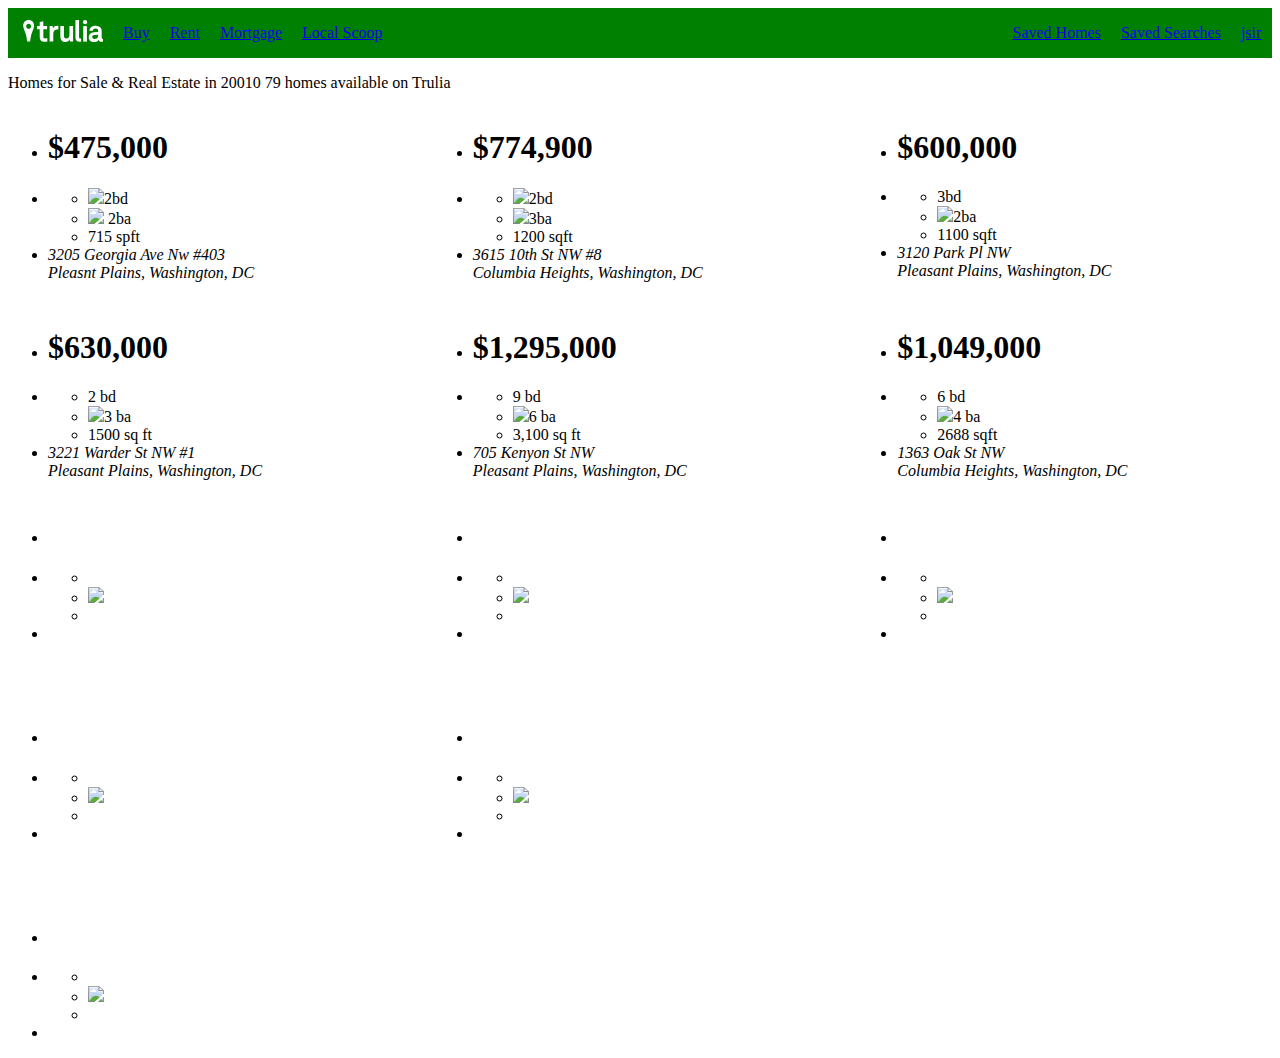
==== Homework 03/starter_code/index.html @ a8ab7b9c "added changes3" ====
<!DOCTYPE html>
<html lang="en" >
<head>
  <meta charset="UTF-8">
  <title>CodePen - Homework 3 - Starter Code</title>
  <link rel="stylesheet" href="./style.css">
  <link rel="stylesheet" href="normalize.min.css">


</head>
<body>
  <header class="truPageHeader">
    <div class="truPageHeaderLogo">
      <img src="images/logo.svg" alt="TruliaLogo">
    </div>
    <nav>
      <ul class="truPageHeaderList">
        <div class="firstfour">
          <li><a href="#" class="">Buy</a></li>
          <li><a href="#">Rent</a></li>
          <li><a href="#">Mortgage</a></li>
          <li><a href="#">Local Scoop</a></li>
        </div>
        <div class="last3">
          <li><a href="#">Saved Homes</a></li>
          <li><a href="#">Saved Searches</a></li>
          <li><a href="#">jsir</a></li>
        </div>

      </ul>
    </nav>
  </header>
  <main class="truMainBanner">
    <section class ="truBanner"><p>Homes for Sale & Real Estate in 20010 79 homes available on Trulia</p>
    </section>
  </main>
  <main class="truGridLayoutbackground">
    <section class="truGridLayout">
      
      
      
      <article class="trulia-grid-item">
        <div class="trulia-house-image trulia-house-image-1">
          <div class="new-box"></div>
        </div>
        <ul class="trulia-house-facts">
            <li class="trulia-house-price"><h1>$475,000</h1></li>
            <li class="trulia-house-stats">
                <ul>
                    <li class="trulia-house-beds"><img src="https://s3-us-west-2.amazonaws.com/s.cdpn.io/2522641/bed-icon.png" class="trulia-article-icon">2bd</li>
  
                    <li class="trulia-house-baths"><img src="https://s3-us-west-2.amazonaws.com/s.cdpn.io/2522641/bath-icon.png" class="trulia-article-icon"> 2ba  </li>
  
                    <li class="trulia-house-sqft">715 spft</li>
                </ul>
            </li>
            <li>
                <address class="trulia-house-address">3205 Georgia Ave Nw #403<br/> Pleasnt Plains, Washington, DC</address>
            </li>
        </ul>
      </article>
<!-- $475,000
2bd
2ba
715 sqft
3205 Georgia Ave NW #403
Pleasant Plains, Washington, DC -->



      

      <article class="trulia-grid-item">
        <div class="trulia-house-image trulia-house-image-12">
          <div class="new-box"></div>
        </div>
        <ul class="trulia-house-facts">
            <li class="trulia-house-price"><h1>$774,900</h1></li>
            <li class="trulia-house-stats">
                <ul>
                    <li class="trulia-house-beds"><img src="https://s3-us-west-2.amazonaws.com/s.cdpn.io/2522641/bed-icon.png" class="trulia-article-icon">2bd</li>
  
                    <li class="trulia-house-baths"><img src="https://s3-us-west-2.amazonaws.com/s.cdpn.io/2522641/bath-icon.png" class="trulia-article-icon">3ba</li>
  
                    <li class="trulia-house-sqft">1200 sqft</li>
                </ul>
            </li>
            <li>
                <address class="trulia-house-address">3615 10th St NW #8<br/>Columbia Heights, Washington, DC</address>
            </li>
        </ul>
      </article>
      <!-- $774,900
      2bd
      3ba
      3615 10th St NW #8
      Columbia Heights, Washington, DC -->




      <article class="trulia-grid-item">
        <div class="trulia-house-image trulia-house-image-12">
          <div class="new-box"></div>
        </div>
        <ul class="trulia-house-facts">
            <li class="trulia-house-price"><h1>$600,000</h1></li>
            <li class="trulia-house-stats">
                <ul>
                    <li class="trulia-house-beds"><img src="" class="trulia-article-icon">3bd </li>
  
                    <li class="trulia-house-baths"><img src="https://s3-us-west-2.amazonaws.com/s.cdpn.io/2522641/bath-icon.png" class="trulia-article-icon">2ba   </li>
  
                    <li class="trulia-house-sqft">1100 sqft</li>
                </ul>
            </li>
            <li>
                <address class="trulia-house-address">3120 Park Pl NW<br/>Pleasant Plains, Washington, DC</address>
            </li>
        </ul>
      </article>

      <!-- $600,000
      3 bd
      2 ba
      3120 Park Pl NW
      Pleasant Plains, Washington, DC -->



      <article class="trulia-grid-item">
        <div class="trulia-house-image trulia-house-image-12">
          <div class="new-box"></div>
        </div>
        <ul class="trulia-house-facts">
            <li class="trulia-house-price"><h1>$630,000</h1></li>
            <li class="trulia-house-stats">
                <ul>
                    <li class="trulia-house-beds"><img src="" class="trulia-article-icon">2 bd  </li>
  
                    <li class="trulia-house-baths"><img src="https://s3-us-west-2.amazonaws.com/s.cdpn.io/2522641/bath-icon.png" class="trulia-article-icon">3 ba  </li>
  
                    <li class="trulia-house-sqft">1500 sq ft</li>
                </ul>
            </li>
            <li>
                <address class="trulia-house-address">3221 Warder St NW #1<br/>Pleasant Plains, Washington, DC</address>
            </li>
        </ul>
      </article>

      <!--  $630,000
            2bd
            3ba
            1500 sq ft
            3221 Warder St NW #1
            Pleasant Plains, Washington, DC -->


      <article class="trulia-grid-item">
        <div class="trulia-house-image trulia-house-image-12">
          <div class="new-box"></div>
        </div>
        <ul class="trulia-house-facts">
            <li class="trulia-house-price"><h1>$1,295,000</h1></li>
            <li class="trulia-house-stats">
                <ul>
                    <li class="trulia-house-beds"><img src="" class="trulia-article-icon">9 bd </li>
  
                    <li class="trulia-house-baths"><img src="https://s3-us-west-2.amazonaws.com/s.cdpn.io/2522641/bath-icon.png" class="trulia-article-icon">6 ba  </li>
  
                    <li class="trulia-house-sqft">3,100 sq ft</li>
                </ul>
            </li>
            <li>
                <address class="trulia-house-address">705 Kenyon St NW<br/>Pleasant Plains, Washington, DC</address>
            </li>
        </ul>
      </article>

      <!-- $1,295,000
      9bd
      6ba
      705 Kenyon St NW
      Pleasant Plains, Washington, DC -->



      <article class="trulia-grid-item">
        <div class="trulia-house-image trulia-house-image-12">
          <div class="new-box"></div>
        </div>
        <ul class="trulia-house-facts">
            <li class="trulia-house-price"><h1>$1,049,000</h1></li>
            <li class="trulia-house-stats">
                <ul>
                    <li class="trulia-house-beds"><img src="" class="trulia-article-icon">6 bd </li>
  
                    <li class="trulia-house-baths"><img src="https://s3-us-west-2.amazonaws.com/s.cdpn.io/2522641/bath-icon.png" class="trulia-article-icon">4 ba  </li>
  
                    <li class="trulia-house-sqft">2688 sqft</li>
                </ul>
            </li>
            <li>
                <address class="trulia-house-address">1363 Oak St NW<br/>Columbia Heights, Washington, DC</address>
            </li>
        </ul>
      </article>

<!-- $1,049,000
6bd
4ba
2688 sqft
1363 Oak St NW
Columbia Heights, Washington, DC -->


      <article class="trulia-grid-item">
        <div class="trulia-house-image trulia-house-image-12">
          <div class="new-box"></div>
        </div>
        <ul class="trulia-house-facts">
            <li class="trulia-house-price"><h1></h1></li>
            <li class="trulia-house-stats">
                <ul>
                    <li class="trulia-house-beds"><img src="" class="trulia-article-icon">  </li>
  
                    <li class="trulia-house-baths"><img src="https://s3-us-west-2.amazonaws.com/s.cdpn.io/2522641/bath-icon.png" class="trulia-article-icon">   </li>
  
                    <li class="trulia-house-sqft"></li>
                </ul>
            </li>
            <li>
                <address class="trulia-house-address"><br/></address>
            </li>
        </ul>
      </article>



      

      <article class="trulia-grid-item">
        <div class="trulia-house-image trulia-house-image-12">
          <div class="new-box"></div>
        </div>
        <ul class="trulia-house-facts">
            <li class="trulia-house-price"><h1></h1></li>
            <li class="trulia-house-stats">
                <ul>
                    <li class="trulia-house-beds"><img src="" class="trulia-article-icon">  </li>
  
                    <li class="trulia-house-baths"><img src="https://s3-us-west-2.amazonaws.com/s.cdpn.io/2522641/bath-icon.png" class="trulia-article-icon">   </li>
  
                    <li class="trulia-house-sqft"></li>
                </ul>
            </li>
            <li>
                <address class="trulia-house-address"><br/></address>
            </li>
        </ul>
      </article>


      <article class="trulia-grid-item">
        <div class="trulia-house-image trulia-house-image-12">
          <div class="new-box"></div>
        </div>
        <ul class="trulia-house-facts">
            <li class="trulia-house-price"><h1></h1></li>
            <li class="trulia-house-stats">
                <ul>
                    <li class="trulia-house-beds"><img src="" class="trulia-article-icon">  </li>
  
                    <li class="trulia-house-baths"><img src="https://s3-us-west-2.amazonaws.com/s.cdpn.io/2522641/bath-icon.png" class="trulia-article-icon">   </li>
  
                    <li class="trulia-house-sqft"></li>
                </ul>
            </li>
            <li>
                <address class="trulia-house-address"><br/></address>
            </li>
        </ul>
      </article>


      <article class="trulia-grid-item">
        <div class="trulia-house-image trulia-house-image-12">
          <div class="new-box"></div>
        </div>
        <ul class="trulia-house-facts">
            <li class="trulia-house-price"><h1></h1></li>
            <li class="trulia-house-stats">
                <ul>
                    <li class="trulia-house-beds"><img src="" class="trulia-article-icon">  </li>
  
                    <li class="trulia-house-baths"><img src="https://s3-us-west-2.amazonaws.com/s.cdpn.io/2522641/bath-icon.png" class="trulia-article-icon">   </li>
  
                    <li class="trulia-house-sqft"></li>
                </ul>
            </li>
            <li>
                <address class="trulia-house-address"><br/></address>
            </li>
        </ul>
      </article>


      <article class="trulia-grid-item">
        <div class="trulia-house-image trulia-house-image-12">
          <div class="new-box"></div>
        </div>
        <ul class="trulia-house-facts">
            <li class="trulia-house-price"><h1></h1></li>
            <li class="trulia-house-stats">
                <ul>
                    <li class="trulia-house-beds"><img src="" class="trulia-article-icon">  </li>
  
                    <li class="trulia-house-baths"><img src="https://s3-us-west-2.amazonaws.com/s.cdpn.io/2522641/bath-icon.png" class="trulia-article-icon">   </li>
  
                    <li class="trulia-house-sqft"></li>
                </ul>
            </li>
            <li>
                <address class="trulia-house-address"><br/></address>
            </li>
        </ul>
      </article>
      
      

    </section>

  </main>
  



  
<!-- partial:index.partial.html -->
<!-- ## Reference content

### Font
Lato 400 Regular
https://fonts.google.com/?category=Sans+Serif&selection.family=Lato

### Navigation:
Buy Rent Mortgage Local Scoop
Saved Homes Saved Searches jsir

### Houses:

$475,000
2bd
2ba
715 sqft
3205 Georgia Ave NW #403
Pleasant Plains, Washington, DC

$774,900
2bd
3ba
3615 10th St NW #8
Columbia Heights, Washington, DC

$600,000
3 bd
2 ba
3120 Park Pl NW
Pleasant Plains, Washington, DC

$630,000
2bd
3ba
1500 sq ft
3221 Warder St NW #1
Pleasant Plains, Washington, DC

$1,295,000
9bd
6ba
705 Kenyon St NW
Pleasant Plains, Washington, DC

$1,049,000
6bd
4ba
2688 sqft
1363 Oak St NW
Columbia Heights, Washington, DC

$720,000
3bd
3ba
1850 sqft
1307 Irving St NW #1
Columbia Heights, Washington, DC

$760,000
3bd
3ba
1920 sqft
752 Park Rd NW
Columbia Heights, Washington, DC

$760,000
3bd
3ba
1920 sqft
752 Park Rd NW
Columbia Heights, Washington, DC

$999,000
2bd
4ba
2395 sqft
3511 17th ST NW #7
Mount Pleasant, Washington, DC

$474,500
2bd
1ba
964 sqft
1356 Kenyon St NW #8
Columbia Heights, Washington, DC

$399,000
1bd
1ba
462 sqft
3205 Georgia Ave NW, #505
Pleasant Plains, Washington, DC

### Images: 

Logo:
in the images/ folder

House pics:
https://s3-us-west-2.amazonaws.com/s.cdpn.io/2522641/house-1.jpg
https://s3-us-west-2.amazonaws.com/s.cdpn.io/2522641/house-2.jpg
https://s3-us-west-2.amazonaws.com/s.cdpn.io/2522641/house-3.jpg
https://s3-us-west-2.amazonaws.com/s.cdpn.io/2522641/house-4.jpg
https://s3-us-west-2.amazonaws.com/s.cdpn.io/2522641/house-5.jpg
https://s3-us-west-2.amazonaws.com/s.cdpn.io/2522641/house-6.jpg
https://s3-us-west-2.amazonaws.com/s.cdpn.io/2522641/house-7.jpg
https://s3-us-west-2.amazonaws.com/s.cdpn.io/2522641/house-8.jpg
https://s3-us-west-2.amazonaws.com/s.cdpn.io/2522641/house-09.jpg
https://s3-us-west-2.amazonaws.com/s.cdpn.io/2522641/house-10.jpg
https://s3-us-west-2.amazonaws.com/s.cdpn.io/2522641/house-11.jpg
https://s3-us-west-2.amazonaws.com/s.cdpn.io/2522641/house-12.jpg

Icons
https://s3-us-west-2.amazonaws.com/s.cdpn.io/2522641/bed-icon.png
https://s3-us-west-2.amazonaws.com/s.cdpn.io/2522641/bath-icon.png

Arrows:
In images folder

### Footer:

1 2 3 4 >
1 - 30 of 79 Results
United States > District Of Columbia > Washington > 20010

20010 Real Estate Insights
ZIP code 20010 is located in Washington, District of Columbia.

The plethora of grocery stores in ZIP code 20010 makes it easy to stock up on specialty foods, like organic and gluten-free options, without having to leave the area. There is easy access to public transportation [https://www.trulia.com/real_estate/20010-Washington/], which is the preferred way to travel here due to its ease of use and abundant travel options. Bicycles are big sellers in ZIP code 20010; everyone seems to be riding these days, whether it's for the daily commute or a fun afternoon with the family.

Many houses in ZIP code 20010 are historic with one-of-a-kind architecture, and it's clear to see why it's so important to maintain them and keep history living on. This year, the average listing price grew to $658,471  in this locale, a noticeable appreciation of 12.5 percent from $585,528 the year prior. During the same period, inventory is noticeably increasing in this locale year-over-year, with a 20 percent increase in for-sale listings last year alone. Enjoy a cozy night by the fire, as many residences here come equipped with authentic fireplaces. ZIP code 20010 has some great historic estates so if you move to one of these homes, you'll be inheriting a piece of history. If you enjoy a view and the ability to see far and wide, consider a penthouse in this place [https://www.trulia.com/for_sale/20010_zip/penthouse_keyword/] for an unparalleled experience.

HTML Skeleton to get you going: -->
 <main class="trulia-grid">

    <!-- Example grid-item -->
    <article class="trulia-grid-item">
      <div class="trulia-house-image trulia-house-image-12">
        <div class="new-box"></div>
      </div>
      <ul class="trulia-house-facts">
          <li class="trulia-house-price"><h1></h1></li>
          <li class="trulia-house-stats">
              <ul>
                  <li class="trulia-house-beds"><img src="" class="trulia-article-icon">  </li>

                  <li class="trulia-house-baths"><img src="https://s3-us-west-2.amazonaws.com/s.cdpn.io/2522641/bath-icon.png" class="trulia-article-icon">   </li>

                  <li class="trulia-house-sqft"></li>
              </ul>
          </li>
          <li>
              <address class="trulia-house-address"><br/></address>
          </li>
      </ul>
  </article>
  
  </main>
<!-- partial -->
  
</body>
</html>
---- Homework 03/starter_code/style.css ----
/* ### Colors
Green: #20c063 / RGBA(32,192,99,1)
Gray: #e8e9ea  / RGBA (232,233,234,1)
Dark Text: #3b4144 / RGBA (59,65,68,1) */


/* Header Area */

.truPageHeader {
    display: grid;
    grid-template-columns: 100px 1fr;
    background-color: green;
    align-items: center;


}

.truPageHeader img{
    width: 80px;
    margin-left: 15px;
  }

.truPageHeader > nav{
    display: flex;
    align-items: center;

}

.truPageHeaderList{
    display: flex;
    flex-direction: row;
    list-style: none;
    align-items: center;
    gap: 630px;
    padding-left: 15px;
}

.firstfour{
    display: flex;
    flex-direction: row;
    gap: 20px;


}


.last3{
    display: flex;
    flex-direction: row;
    gap: 20px;

}

/* GridLayout */
.truGridLayoutbackground{
    display: grid;
    
}

.truGridLayout{
    display:grid;
    margin-bottom: 10px;
    gap:10px;
    grid-template-columns: 1fr 1fr 1fr;
    grid-template-rows: 1fr 1fr 1fr 1fr;
}
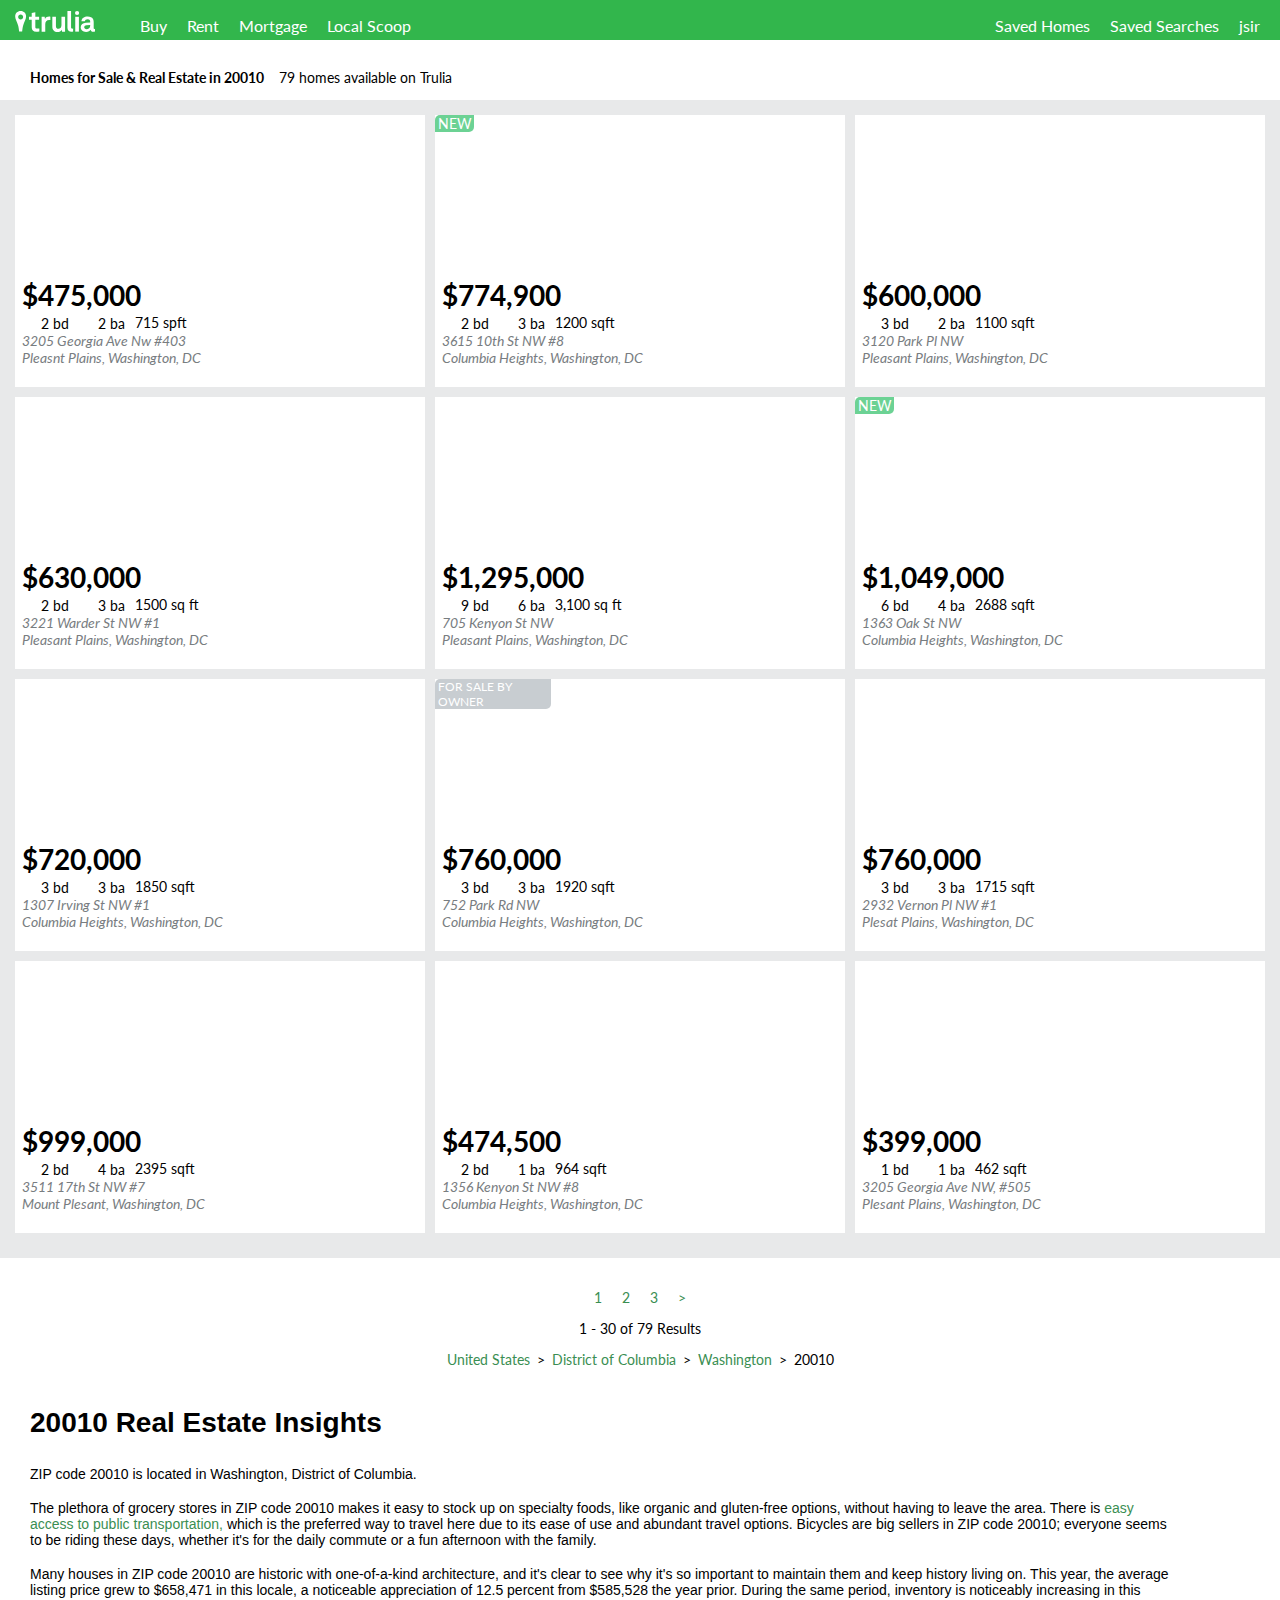
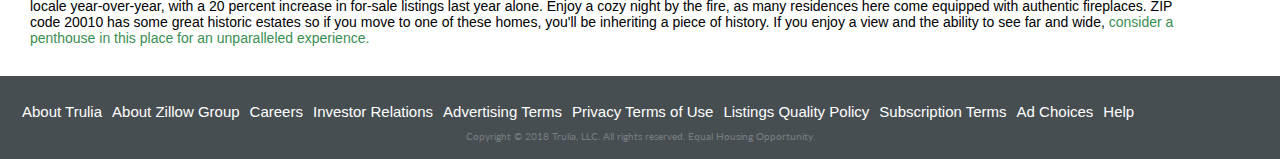
==== commit 2f6358d4: "future changes" ====
--- a/Homework 03/starter_code/index.html
+++ b/Homework 03/starter_code/index.html
@@ -3,8 +3,13 @@
 <head>
   <meta charset="UTF-8">
   <title>CodePen - Homework 3 - Starter Code</title>
+  <link rel="stylesheet" href="normalize.min.css">
+  <link rel="preconnect" href="https://fonts.googleapis.com"> 
+  <link rel="preconnect" href="https://fonts.gstatic.com" crossorigin> 
+  <link href="https://fonts.googleapis.com/css2?family=Lato:ital,wght@0,400;0,700;1,400;1,700&display=swap" rel="stylesheet">
   <link rel="stylesheet" href="./style.css">
-  <link rel="stylesheet" href="normalize.min.css">
+  
+  
 
 
 </head>
@@ -14,24 +19,24 @@
       <img src="images/logo.svg" alt="TruliaLogo">
     </div>
     <nav>
-      <ul class="truPageHeaderList">
-        <div class="firstfour">
-          <li><a href="#" class="">Buy</a></li>
+      <div class="truPageHeaderList">
+        <ul class="firstfour">
+          <li><a href="#">Buy</a></li>
           <li><a href="#">Rent</a></li>
           <li><a href="#">Mortgage</a></li>
           <li><a href="#">Local Scoop</a></li>
-        </div>
-        <div class="last3">
+        </ul>
+        <ul class="last3">
           <li><a href="#">Saved Homes</a></li>
           <li><a href="#">Saved Searches</a></li>
           <li><a href="#">jsir</a></li>
-        </div>
-
-      </ul>
+        </ul>
+
+      </div>
     </nav>
   </header>
   <main class="truMainBanner">
-    <section class ="truBanner"><p>Homes for Sale & Real Estate in 20010 79 homes available on Trulia</p>
+    <section class ="truBanner"><h2>Homes for Sale & Real Estate in 20010</h2> <p>79 homes available on Trulia</p>
     </section>
   </main>
   <main class="truGridLayoutbackground">
@@ -40,16 +45,16 @@
       
       
       <article class="trulia-grid-item">
-        <div class="trulia-house-image trulia-house-image-1">
+        <div class="trulia-house-image trulia-house-image-1"></div>
           <div class="new-box"></div>
         </div>
         <ul class="trulia-house-facts">
             <li class="trulia-house-price"><h1>$475,000</h1></li>
             <li class="trulia-house-stats">
                 <ul>
-                    <li class="trulia-house-beds"><img src="https://s3-us-west-2.amazonaws.com/s.cdpn.io/2522641/bed-icon.png" class="trulia-article-icon">2bd</li>
-  
-                    <li class="trulia-house-baths"><img src="https://s3-us-west-2.amazonaws.com/s.cdpn.io/2522641/bath-icon.png" class="trulia-article-icon"> 2ba  </li>
+                    <li class="trulia-house-beds"><img src="https://s3-us-west-2.amazonaws.com/s.cdpn.io/2522641/bed-icon.png" class="trulia-article-icon"> 2 bd</li>
+  
+                    <li class="trulia-house-baths"><img src="https://s3-us-west-2.amazonaws.com/s.cdpn.io/2522641/bath-icon.png" class="trulia-article-icon"> 2 ba  </li>
   
                     <li class="trulia-house-sqft">715 spft</li>
                 </ul>
@@ -71,16 +76,16 @@
       
 
       <article class="trulia-grid-item">
-        <div class="trulia-house-image trulia-house-image-12">
-          <div class="new-box"></div>
+        <div class="trulia-house-image trulia-house-image-2">
+          <div class="new-box">NEW</div>
         </div>
         <ul class="trulia-house-facts">
             <li class="trulia-house-price"><h1>$774,900</h1></li>
             <li class="trulia-house-stats">
                 <ul>
-                    <li class="trulia-house-beds"><img src="https://s3-us-west-2.amazonaws.com/s.cdpn.io/2522641/bed-icon.png" class="trulia-article-icon">2bd</li>
-  
-                    <li class="trulia-house-baths"><img src="https://s3-us-west-2.amazonaws.com/s.cdpn.io/2522641/bath-icon.png" class="trulia-article-icon">3ba</li>
+                    <li class="trulia-house-beds"><img src="https://s3-us-west-2.amazonaws.com/s.cdpn.io/2522641/bed-icon.png" class="trulia-article-icon"> 2 bd</li>
+  
+                    <li class="trulia-house-baths"><img src="https://s3-us-west-2.amazonaws.com/s.cdpn.io/2522641/bath-icon.png" class="trulia-article-icon"> 3 ba</li>
   
                     <li class="trulia-house-sqft">1200 sqft</li>
                 </ul>
@@ -100,16 +105,16 @@
 
 
       <article class="trulia-grid-item">
-        <div class="trulia-house-image trulia-house-image-12">
+        <div class="trulia-house-image trulia-house-image-3">
           <div class="new-box"></div>
         </div>
         <ul class="trulia-house-facts">
             <li class="trulia-house-price"><h1>$600,000</h1></li>
             <li class="trulia-house-stats">
                 <ul>
-                    <li class="trulia-house-beds"><img src="" class="trulia-article-icon">3bd </li>
-  
-                    <li class="trulia-house-baths"><img src="https://s3-us-west-2.amazonaws.com/s.cdpn.io/2522641/bath-icon.png" class="trulia-article-icon">2ba   </li>
+                    <li class="trulia-house-beds"><img src="https://s3-us-west-2.amazonaws.com/s.cdpn.io/2522641/bed-icon.png" class="trulia-article-icon"> 3 bd </li>
+  
+                    <li class="trulia-house-baths"><img src="https://s3-us-west-2.amazonaws.com/s.cdpn.io/2522641/bath-icon.png" class="trulia-article-icon"> 2 ba   </li>
   
                     <li class="trulia-house-sqft">1100 sqft</li>
                 </ul>
@@ -129,16 +134,16 @@
 
 
       <article class="trulia-grid-item">
-        <div class="trulia-house-image trulia-house-image-12">
+        <div class="trulia-house-image trulia-house-image-4">
           <div class="new-box"></div>
         </div>
         <ul class="trulia-house-facts">
             <li class="trulia-house-price"><h1>$630,000</h1></li>
             <li class="trulia-house-stats">
                 <ul>
-                    <li class="trulia-house-beds"><img src="" class="trulia-article-icon">2 bd  </li>
-  
-                    <li class="trulia-house-baths"><img src="https://s3-us-west-2.amazonaws.com/s.cdpn.io/2522641/bath-icon.png" class="trulia-article-icon">3 ba  </li>
+                    <li class="trulia-house-beds"><img src="https://s3-us-west-2.amazonaws.com/s.cdpn.io/2522641/bed-icon.png" class="trulia-article-icon"> 2 bd  </li>
+  
+                    <li class="trulia-house-baths"><img src="https://s3-us-west-2.amazonaws.com/s.cdpn.io/2522641/bath-icon.png" class="trulia-article-icon"> 3 ba  </li>
   
                     <li class="trulia-house-sqft">1500 sq ft</li>
                 </ul>
@@ -158,16 +163,16 @@
 
 
       <article class="trulia-grid-item">
-        <div class="trulia-house-image trulia-house-image-12">
+        <div class="trulia-house-image trulia-house-image-5">
           <div class="new-box"></div>
         </div>
         <ul class="trulia-house-facts">
             <li class="trulia-house-price"><h1>$1,295,000</h1></li>
             <li class="trulia-house-stats">
                 <ul>
-                    <li class="trulia-house-beds"><img src="" class="trulia-article-icon">9 bd </li>
-  
-                    <li class="trulia-house-baths"><img src="https://s3-us-west-2.amazonaws.com/s.cdpn.io/2522641/bath-icon.png" class="trulia-article-icon">6 ba  </li>
+                    <li class="trulia-house-beds"><img src="https://s3-us-west-2.amazonaws.com/s.cdpn.io/2522641/bed-icon.png" class="trulia-article-icon"> 9 bd </li>
+  
+                    <li class="trulia-house-baths"><img src="https://s3-us-west-2.amazonaws.com/s.cdpn.io/2522641/bath-icon.png" class="trulia-article-icon"> 6 ba  </li>
   
                     <li class="trulia-house-sqft">3,100 sq ft</li>
                 </ul>
@@ -187,16 +192,16 @@
 
 
       <article class="trulia-grid-item">
-        <div class="trulia-house-image trulia-house-image-12">
-          <div class="new-box"></div>
+        <div class="trulia-house-image trulia-house-image-6">
+          <div class="new-box">NEW</div>
         </div>
         <ul class="trulia-house-facts">
             <li class="trulia-house-price"><h1>$1,049,000</h1></li>
             <li class="trulia-house-stats">
                 <ul>
-                    <li class="trulia-house-beds"><img src="" class="trulia-article-icon">6 bd </li>
-  
-                    <li class="trulia-house-baths"><img src="https://s3-us-west-2.amazonaws.com/s.cdpn.io/2522641/bath-icon.png" class="trulia-article-icon">4 ba  </li>
+                    <li class="trulia-house-beds"><img src="https://s3-us-west-2.amazonaws.com/s.cdpn.io/2522641/bed-icon.png" class="trulia-article-icon"> 6 bd </li>
+  
+                    <li class="trulia-house-baths"><img src="https://s3-us-west-2.amazonaws.com/s.cdpn.io/2522641/bath-icon.png" class="trulia-article-icon"> 4 ba  </li>
   
                     <li class="trulia-house-sqft">2688 sqft</li>
                 </ul>
@@ -216,116 +221,181 @@
 
 
       <article class="trulia-grid-item">
-        <div class="trulia-house-image trulia-house-image-12">
-          <div class="new-box"></div>
-        </div>
-        <ul class="trulia-house-facts">
-            <li class="trulia-house-price"><h1></h1></li>
-            <li class="trulia-house-stats">
-                <ul>
-                    <li class="trulia-house-beds"><img src="" class="trulia-article-icon">  </li>
-  
-                    <li class="trulia-house-baths"><img src="https://s3-us-west-2.amazonaws.com/s.cdpn.io/2522641/bath-icon.png" class="trulia-article-icon">   </li>
-  
-                    <li class="trulia-house-sqft"></li>
-                </ul>
-            </li>
-            <li>
-                <address class="trulia-house-address"><br/></address>
-            </li>
-        </ul>
-      </article>
-
-
-
-      
-
-      <article class="trulia-grid-item">
-        <div class="trulia-house-image trulia-house-image-12">
-          <div class="new-box"></div>
-        </div>
-        <ul class="trulia-house-facts">
-            <li class="trulia-house-price"><h1></h1></li>
-            <li class="trulia-house-stats">
-                <ul>
-                    <li class="trulia-house-beds"><img src="" class="trulia-article-icon">  </li>
-  
-                    <li class="trulia-house-baths"><img src="https://s3-us-west-2.amazonaws.com/s.cdpn.io/2522641/bath-icon.png" class="trulia-article-icon">   </li>
-  
-                    <li class="trulia-house-sqft"></li>
-                </ul>
-            </li>
-            <li>
-                <address class="trulia-house-address"><br/></address>
-            </li>
-        </ul>
-      </article>
-
-
-      <article class="trulia-grid-item">
-        <div class="trulia-house-image trulia-house-image-12">
-          <div class="new-box"></div>
-        </div>
-        <ul class="trulia-house-facts">
-            <li class="trulia-house-price"><h1></h1></li>
-            <li class="trulia-house-stats">
-                <ul>
-                    <li class="trulia-house-beds"><img src="" class="trulia-article-icon">  </li>
-  
-                    <li class="trulia-house-baths"><img src="https://s3-us-west-2.amazonaws.com/s.cdpn.io/2522641/bath-icon.png" class="trulia-article-icon">   </li>
-  
-                    <li class="trulia-house-sqft"></li>
-                </ul>
-            </li>
-            <li>
-                <address class="trulia-house-address"><br/></address>
-            </li>
-        </ul>
-      </article>
-
-
-      <article class="trulia-grid-item">
-        <div class="trulia-house-image trulia-house-image-12">
-          <div class="new-box"></div>
-        </div>
-        <ul class="trulia-house-facts">
-            <li class="trulia-house-price"><h1></h1></li>
-            <li class="trulia-house-stats">
-                <ul>
-                    <li class="trulia-house-beds"><img src="" class="trulia-article-icon">  </li>
-  
-                    <li class="trulia-house-baths"><img src="https://s3-us-west-2.amazonaws.com/s.cdpn.io/2522641/bath-icon.png" class="trulia-article-icon">   </li>
-  
-                    <li class="trulia-house-sqft"></li>
-                </ul>
-            </li>
-            <li>
-                <address class="trulia-house-address"><br/></address>
-            </li>
-        </ul>
-      </article>
-
-
-      <article class="trulia-grid-item">
-        <div class="trulia-house-image trulia-house-image-12">
-          <div class="new-box"></div>
-        </div>
-        <ul class="trulia-house-facts">
-            <li class="trulia-house-price"><h1></h1></li>
-            <li class="trulia-house-stats">
-                <ul>
-                    <li class="trulia-house-beds"><img src="" class="trulia-article-icon">  </li>
-  
-                    <li class="trulia-house-baths"><img src="https://s3-us-west-2.amazonaws.com/s.cdpn.io/2522641/bath-icon.png" class="trulia-article-icon">   </li>
-  
-                    <li class="trulia-house-sqft"></li>
-                </ul>
-            </li>
-            <li>
-                <address class="trulia-house-address"><br/></address>
-            </li>
-        </ul>
-      </article>
+        <div class="trulia-house-image trulia-house-image-7">
+          <div class="new-box"></div>
+        </div>
+        <ul class="trulia-house-facts">
+            <li class="trulia-house-price"><h1>$720,000</h1></li>
+            <li class="trulia-house-stats">
+                <ul>
+                    <li class="trulia-house-beds"><img src="https://s3-us-west-2.amazonaws.com/s.cdpn.io/2522641/bed-icon.png" class="trulia-article-icon"> 3 bd </li>
+  
+                    <li class="trulia-house-baths"><img src="https://s3-us-west-2.amazonaws.com/s.cdpn.io/2522641/bath-icon.png" class="trulia-article-icon"> 3 ba  </li>
+  
+                    <li class="trulia-house-sqft">1850 sqft</li>
+                </ul>
+            </li>
+            <li>
+                <address class="trulia-house-address">1307 Irving St NW #1<br/>Columbia Heights, Washington, DC</address>
+            </li>
+        </ul>
+      </article>
+
+<!-- $720,000
+3bd
+3ba
+1850 sqft
+1307 Irving St NW #1
+Columbia Heights, Washington, DC -->
+
+
+
+
+      <article class="trulia-grid-item">
+        <div class="trulia-house-image trulia-house-image-8">
+          <div class="new-box-owner">FOR SALE BY OWNER</div>
+        </div>
+        <ul class="trulia-house-facts">
+            <li class="trulia-house-price"><h1>$760,000</h1></li>
+            <li class="trulia-house-stats">
+                <ul>
+                    <li class="trulia-house-beds"><img src="https://s3-us-west-2.amazonaws.com/s.cdpn.io/2522641/bed-icon.png" class="trulia-article-icon"> 3 bd  </li>
+  
+                    <li class="trulia-house-baths"><img src="https://s3-us-west-2.amazonaws.com/s.cdpn.io/2522641/bath-icon.png" class="trulia-article-icon"> 3 ba  </li>
+  
+                    <li class="trulia-house-sqft">1920 sqft</li>
+                </ul>
+            </li>
+            <li>
+                <address class="trulia-house-address">752 Park Rd NW<br/>Columbia Heights, Washington, DC</address>
+            </li>
+        </ul>
+      </article>
+
+<!-- $760,000
+3bd
+3ba
+1920 sqft
+752 Park Rd NW
+Columbia Heights, Washington, DC -->
+
+
+      <article class="trulia-grid-item">
+        <div class="trulia-house-image trulia-house-image-9">
+          <div class="new-box"></div>
+        </div>
+        <ul class="trulia-house-facts">
+            <li class="trulia-house-price"><h1>$760,000</h1></li>
+            <li class="trulia-house-stats">
+                <ul>
+                    <li class="trulia-house-beds"><img src="https://s3-us-west-2.amazonaws.com/s.cdpn.io/2522641/bed-icon.png" class="trulia-article-icon"> 3 bd </li>
+  
+                    <li class="trulia-house-baths"><img src="https://s3-us-west-2.amazonaws.com/s.cdpn.io/2522641/bath-icon.png" class="trulia-article-icon"> 3 ba  </li>
+  
+                    <li class="trulia-house-sqft">1715 sqft</li>
+                </ul>
+            </li>
+            <li>
+                <address class="trulia-house-address">2932 Vernon Pl NW #1<br/>Plesat Plains, Washington, DC</address>
+            </li>
+        </ul>
+      </article>
+      <!-- $760,000
+3bd
+3ba
+1715 sqft
+2932 Vernon Pl NW #1
+Plesant Plains, Washington, DC -->
+
+
+      <article class="trulia-grid-item">
+        <div class="trulia-house-image trulia-house-image-10">
+          <div class="new-box"></div>
+        </div>
+        <ul class="trulia-house-facts">
+            <li class="trulia-house-price"><h1>$999,000</h1></li>
+            <li class="trulia-house-stats">
+                <ul>
+                    <li class="trulia-house-beds"><img src="https://s3-us-west-2.amazonaws.com/s.cdpn.io/2522641/bed-icon.png" class="trulia-article-icon"> 2 bd </li>
+  
+                    <li class="trulia-house-baths"><img src="https://s3-us-west-2.amazonaws.com/s.cdpn.io/2522641/bath-icon.png" class="trulia-article-icon"> 4 ba  </li>
+  
+                    <li class="trulia-house-sqft">2395 sqft</li>
+                </ul>
+            </li>
+            <li>
+                <address class="trulia-house-address">3511 17th St NW #7<br/>Mount Plesant, Washington, DC</address>
+            </li>
+        </ul>
+      </article>
+
+<!-- 
+      $999,000
+2bd
+4ba
+2395 sqft
+3511 17th ST NW #7
+Mount Pleasant, Washington, DC -->
+
+
+      <article class="trulia-grid-item">
+        <div class="trulia-house-image trulia-house-image-11">
+          <div class="new-box"></div>
+        </div>
+        <ul class="trulia-house-facts">
+            <li class="trulia-house-price"><h1>$474,500</h1></li>
+            <li class="trulia-house-stats">
+                <ul>
+                    <li class="trulia-house-beds"><img src="https://s3-us-west-2.amazonaws.com/s.cdpn.io/2522641/bed-icon.png" class="trulia-article-icon"> 2 bd </li>
+  
+                    <li class="trulia-house-baths"><img src="https://s3-us-west-2.amazonaws.com/s.cdpn.io/2522641/bath-icon.png" class="trulia-article-icon"> 1 ba </li>
+  
+                    <li class="trulia-house-sqft">964 sqft</li>
+                </ul>
+            </li>
+            <li>
+                <address class="trulia-house-address">1356 Kenyon St NW #8<br/>Columbia Heights, Washington, DC</address>
+            </li>
+        </ul>
+      </article>
+
+<!-- 
+      $474,500
+2bd
+1ba
+964 sqft
+1356 Kenyon St NW #8
+Columbia Heights, Washington, DC -->
+
+
+<article class="trulia-grid-item">
+  <div class="trulia-house-image trulia-house-image-12">
+    <div class="new-box"></div>
+  </div>
+  <ul class="trulia-house-facts">
+      <li class="trulia-house-price"><h1>$399,000</h1></li>
+      <li class="trulia-house-stats">
+          <ul>
+              <li class="trulia-house-beds"><img src="https://s3-us-west-2.amazonaws.com/s.cdpn.io/2522641/bed-icon.png" class="trulia-article-icon"> 1 bd</li>
+
+              <li class="trulia-house-baths"><img src="https://s3-us-west-2.amazonaws.com/s.cdpn.io/2522641/bath-icon.png" class="trulia-article-icon"> 1 ba   </li>
+
+              <li class="trulia-house-sqft">462 sqft</li>
+          </ul>
+      </li>
+      <li>
+          <address class="trulia-house-address">3205 Georgia Ave NW, #505<br/>Plesant Plains, Washington, DC</address>
+      </li>
+  </ul>
+</article>
+
+<!-- $399,000
+1bd
+1ba
+462 sqft
+3205 Georgia Ave NW, #505
+Pleasant Plains, Washington, DC -->
+
       
       
 
@@ -333,6 +403,57 @@
 
   </main>
   
+  <section class="trulia-bottom-section">
+    <ul class = "numberrow">
+      <li><a href = "#">1</a></li>
+      <li><a href = "#">2</a></li>
+      <li><a href = "#">3</a></li>
+      <li><a href = "#">></a></li>
+    </ul>
+    <aside class = "resultsrow">
+      <p>1 - 30 of 79 Results</p>
+    </aside>
+    <ul class = "locationrow">
+      <li><a href = "#">United States</a></li>
+      <li>></li>
+      <li><a href = "#">District of Columbia</a></li>
+      <li>></li>
+      <li><a href = "#">Washington</a></li>
+      <li>></li>
+      <li>20010</li>
+    </ul>
+  </section>
+  <section class="bottom-section-text">
+      <h1>20010 Real Estate Insights</h1> 
+
+      <aside>ZIP code 20010 is located in Washington, District of Columbia.</aside>
+
+      <aside>The plethora of grocery stores in ZIP code 20010 makes it easy to stock up on specialty foods, like organic and gluten-free options, without having to leave the area. There is <a href = "https://www.trulia.com/real_estate/20010-Washington/">easy access to public transportation,</a> which is the preferred way to travel here due to its ease of use and abundant travel options. Bicycles are big sellers in ZIP code 20010; everyone seems to be riding these days, whether it's for the daily commute or a fun afternoon with the family.</aside>
+
+      <aside class="bottomtext">Many houses in ZIP code 20010 are historic with one-of-a-kind architecture, and it's clear to see why it's so important to maintain them and keep history living on. This year, the average listing price grew to $658,471  in this locale, a noticeable appreciation of 12.5 percent from $585,528 the year prior. During the same period, inventory is noticeably increasing in this locale year-over-year, with a 20 percent increase in for-sale listings last year alone. Enjoy a cozy night by the fire, as many residences here come equipped with authentic fireplaces. ZIP code 20010 has some great historic estates so if you move to one of these homes, you'll be inheriting a piece of history. If you enjoy a view and the ability to see far and wide, <a href = "https://www.trulia.com/for_sale/20010_zip/penthouse_keyword/">consider a penthouse in this place for an unparalleled experience.</a> </aside>
+
+  </section>
+
+  <footer class="footer">
+    <section class="footer-banner">
+        <ul class="banner-list-items">
+          <li>About Trulia</li>
+          <li>About Zillow Group</li>
+          <li>Careers</li>
+          <li>Investor Relations</li>
+          <li>Advertising Terms</li>
+          <li>Privacy Terms of Use</li>
+          <li>Listings Quality Policy</li>
+          <li>Subscription Terms</li>
+          <li>Ad Choices</li>
+          <li>Help</li>
+        </ul>
+      <div class="footer-banner-bottom-text">
+        <p>Copyright © 2018 Trulia, LLC. All rights reserved. Equal Housing Opportunity.</p>
+      </div>
+
+    </section>
+  </footer>
 
 
 
@@ -406,9 +527,9 @@
 $760,000
 3bd
 3ba
-1920 sqft
-752 Park Rd NW
-Columbia Heights, Washington, DC
+1715 sqft
+2932 Vernon Pl NW #1
+Plesant Plains, Washington, DC
 
 $999,000
 2bd
@@ -471,10 +592,10 @@
 Many houses in ZIP code 20010 are historic with one-of-a-kind architecture, and it's clear to see why it's so important to maintain them and keep history living on. This year, the average listing price grew to $658,471  in this locale, a noticeable appreciation of 12.5 percent from $585,528 the year prior. During the same period, inventory is noticeably increasing in this locale year-over-year, with a 20 percent increase in for-sale listings last year alone. Enjoy a cozy night by the fire, as many residences here come equipped with authentic fireplaces. ZIP code 20010 has some great historic estates so if you move to one of these homes, you'll be inheriting a piece of history. If you enjoy a view and the ability to see far and wide, consider a penthouse in this place [https://www.trulia.com/for_sale/20010_zip/penthouse_keyword/] for an unparalleled experience.
 
 HTML Skeleton to get you going: -->
- <main class="trulia-grid">
+ <!-- <main class="trulia-grid"> -->
 
     <!-- Example grid-item -->
-    <article class="trulia-grid-item">
+    <!-- <article class="trulia-grid-item">
       <div class="trulia-house-image trulia-house-image-12">
         <div class="new-box"></div>
       </div>
@@ -495,7 +616,7 @@
       </ul>
   </article>
   
-  </main>
+  </main> -->
 <!-- partial -->
   
 </body>
--- a/Homework 03/starter_code/style.css
+++ b/Homework 03/starter_code/style.css
@@ -2,66 +2,377 @@
 Green: #20c063 / RGBA(32,192,99,1)
 Gray: #e8e9ea  / RGBA (232,233,234,1)
 Dark Text: #3b4144 / RGBA (59,65,68,1) */
-
+ body{
+    margin: 0px;
+    font-family: Lato, sans-serif;
+}
 
 /* Header Area */
 
 .truPageHeader {
     display: grid;
     grid-template-columns: 100px 1fr;
-    background-color: green;
+    background-color: #32b64c;
     align-items: center;
-
-
+    height: 40px;
 }
 
 .truPageHeader img{
     width: 80px;
     margin-left: 15px;
+    margin-bottom: 5px;
   }
 
-.truPageHeader > nav{
+/* .truPageHeader > nav{
     display: flex;
     align-items: center;
 
-}
+
+} */
 
 .truPageHeaderList{
     display: flex;
     flex-direction: row;
-    list-style: none;
+    
     align-items: center;
-    gap: 630px;
+    /* gap: 630px; */
+    padding-left: 0px;
+    justify-content: space-between;
+
+}
+
+/* add a:visited to make sure the links don't turn blue after clicked on */
+.truPageHeaderList a,
+.truPageHeaderList a:visited{
+    color: white;
+    text-decoration: none;
+}
+
+
+
+.firstfour{
+    display: flex;
+    flex-direction: row;
+    gap: 20px;
+    list-style: none;
+    /* text-transform: none; */
+
+
+
+
+
+}
+
+
+.last3{
+    display: flex;
+    flex-direction: row;
+    gap: 20px;
+    list-style: none;
+    padding: 0px;
+    padding-right: 20px;
+
+
+}
+
+/* Banner Below Header */
+.truBanner {
+    display: flex;
+    font-size: 14px;
+    padding-top: 15px;
+    align-items: baseline;
+}
+
+.truBanner p{
     padding-left: 15px;
 }
 
-.firstfour{
-    display: flex;
-    flex-direction: row;
-    gap: 20px;
-
-
-}
-
-
-.last3{
-    display: flex;
-    flex-direction: row;
-    gap: 20px;
-
+.truBanner h2{
+    font-size: 14px;
+    padding-left: 30px;
 }
 
 /* GridLayout */
 .truGridLayoutbackground{
     display: grid;
-    
-}
+    background-color: #e8e9ea;
+    padding: 15px 15px;
+    
+}
+
+.trulia-grid-item{
+    background-color: white;
+    font-size: 14px;
+    padding-bottom: 18px;
+}
+
+
 
 .truGridLayout{
     display:grid;
     margin-bottom: 10px;
     gap:10px;
     grid-template-columns: 1fr 1fr 1fr;
-    grid-template-rows: 1fr 1fr 1fr 1fr;
-}
-
+    grid-template-rows: 1fr 1fr 1fr 1fr;    
+}
+
+.trulia-house-facts{
+    list-style: none;
+    padding-left: 7px;
+    margin: 3px 0px 3px 0px;
+}
+
+.trulia-house-price > h1{
+    margin-top: 3px;
+    margin-bottom: 2px;
+
+
+}
+
+.trulia-house-stats > ul{
+    display: flex;
+    flex-direction: row;
+    list-style: none;
+    gap: 10px;
+    padding-left: 0px;
+}
+
+.trulia-house-beds > img{
+    width: 15px;
+    height: 15px;
+
+}    
+
+.trulia-house-baths > img{
+    width: 15px;
+    height: 15px;
+
+}    
+
+
+.trulia-house-image{
+    background-size: cover;
+    background-position: center center;
+    width: 100%;
+    height: 160px;
+    position: relative;
+    border-top-right-radius: 5px;
+    border-top-left-radius: 5px;
+
+}
+
+.trulia-house-address {
+    color: #787d81;
+}
+
+.new-box{
+    background-color: rgba(45, 191, 102, .70);
+    width: 33px;
+    color: white;
+    border-top-left-radius: 5px;
+    border-bottom-right-radius: 5px;
+    padding: 0px 3px;
+
+}
+
+.new-box-owner {
+    background-color: rgba(134, 144, 152, 0.45);
+    width: 110px;
+    color: white;
+    border-top-left-radius: 5px;
+    border-bottom-right-radius: 5px;
+    padding: 0px 3px;
+    font-size: 12px;
+
+}
+
+/* cover means whole image is in the box */
+
+/* House Images */
+
+.trulia-house-image-1 {
+    background-image: url(https://s3-us-west-2.amazonaws.com/s.cdpn.io/2522641/house-1.jpg);
+  }
+
+.trulia-house-image-2{
+    background-image: url(https://s3-us-west-2.amazonaws.com/s.cdpn.io/2522641/house-2.jpg);
+
+
+}
+
+.trulia-house-image-3{
+    background-image: url(https://s3-us-west-2.amazonaws.com/s.cdpn.io/2522641/house-3.jpg);
+
+
+}
+
+.trulia-house-image-4{
+    background-image: url(https://s3-us-west-2.amazonaws.com/s.cdpn.io/2522641/house-4.jpg);
+
+
+}
+
+.trulia-house-image-5{
+    background-image: url(https://s3-us-west-2.amazonaws.com/s.cdpn.io/2522641/house-5.jpg);
+
+
+}
+
+.trulia-house-image-6{
+    background-image: url(https://s3-us-west-2.amazonaws.com/s.cdpn.io/2522641/house-6.jpg);
+
+
+}
+
+.trulia-house-image-7{
+    background-image: url(https://s3-us-west-2.amazonaws.com/s.cdpn.io/2522641/house-7.jpg);
+
+
+}
+
+.trulia-house-image-8{
+    background-image: url(https://s3-us-west-2.amazonaws.com/s.cdpn.io/2522641/house-8.jpg);
+
+
+}
+
+.trulia-house-image-9{
+    background-image: url(https://s3-us-west-2.amazonaws.com/s.cdpn.io/2522641/house-09.jpg);
+
+
+}
+
+.trulia-house-image-10{
+    background-image: url(https://s3-us-west-2.amazonaws.com/s.cdpn.io/2522641/house-10.jpg);
+
+
+}
+
+.trulia-house-image-11{
+    background-image: url(https://s3-us-west-2.amazonaws.com/s.cdpn.io/2522641/house-11.jpg);
+
+
+}
+
+.trulia-house-image-12{
+    background-image: url(https://s3-us-west-2.amazonaws.com/s.cdpn.io/2522641/house-12.jpg);
+
+
+}
+
+
+/* Bottom part of the page */
+
+.trulia-bottom-section{
+    display: flex;
+    flex-direction: column;
+    align-items: center;
+    justify-content: center;
+    font-size: 14px;
+   min-height: 130px;
+    
+}
+
+.trulia-bottom-section a,
+.trulia-bottom-section a:visited{
+    text-decoration: none;
+    color: #3a8e52;
+}
+
+/* .trulia-bottom-section > aside > p{
+    text-align: center;
+    display: flex;
+    justify-content: center;
+}  */
+
+.numberrow{
+    display: flex;
+    flex-direction: row;
+    gap: 20px;
+    list-style: none;
+    justify-content: center;
+    padding-left: 0px;
+    margin-top: 10px;
+    margin-bottom: 0px;
+    
+}
+
+.resultsrow {
+    display: flex;
+    flex-direction: row;
+    list-style: none;
+    justify-content: center;
+
+
+}
+
+.locationrow{
+    display: flex;
+    flex-direction: row;
+    gap: 7px;
+    list-style: none;
+    padding-left: 0px;
+    margin: 0px;
+    
+}
+
+
+
+
+.bottom-section-text{
+    display: flex;
+    flex-direction: column;
+    justify-content: space-between;
+    gap: 8px;
+    margin-left: 30px;
+    margin-bottom: 20px;
+    font-family: 'Source Sans Pro', sans-serif;
+    font-size: 14px;
+
+
+}
+
+.bottom-section-text aside {
+    padding: 0px 10px 10px 0px;
+    margin-right: 90px;
+}
+
+
+/* .bottomtext{
+    margin-bottom: 30px;
+    
+} */
+
+.bottom-section-text a{
+    text-decoration: none;
+    color: #3a8e52;
+}
+
+
+/* Footer */
+
+.footer-banner{
+    background-color: #474e52;
+    padding: 7px;
+}
+
+.footer > .footer-banner > .banner-list-items{
+    list-style: none;
+    display: flex;
+    gap: 10px;
+    padding-left: 0px;
+    padding-top: 5px;
+    margin-bottom: 0px;
+    margin-left: 15px;
+    font-family: 'Source Sans Pro', sans-serif;
+    font-size: 15px;
+    color: white;
+}
+
+.footer-banner-bottom-text {
+    display: flex;
+    justify-content: center;
+    font-size: 10px;
+    color: #787d81;
+
+}
